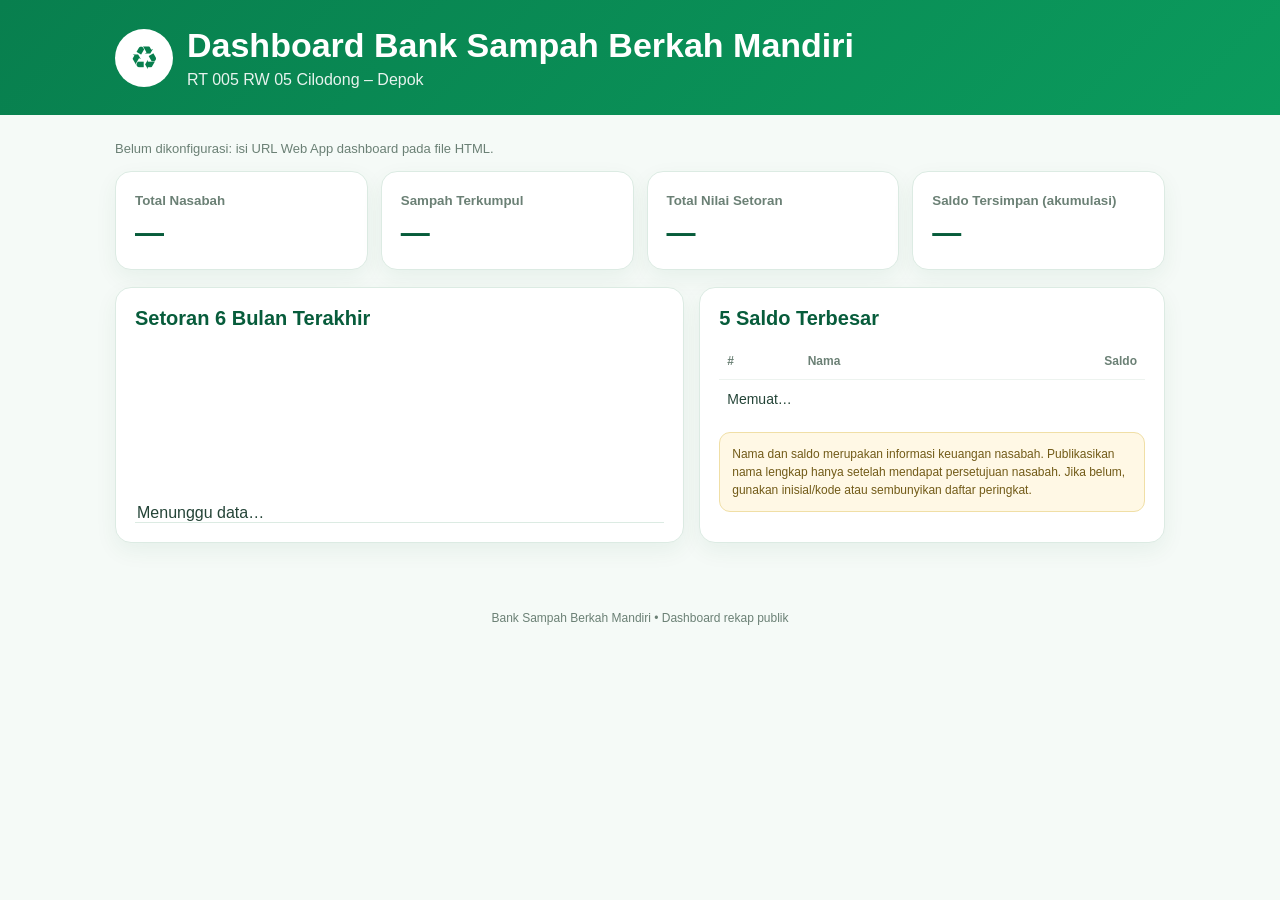
==== dashboard.html @ b96983b8 "Update dashboard.html" ====
<!doctype html><html lang="id"><head><meta charset="utf-8"><meta name="viewport" content="width=device-width,initial-scale=1"><title>Dashboard Publik BSBM</title><style>
:root{--g:#087f4e;--d:#075c3b;--m:#eaf8f0;--ink:#244437;--muted:#6b8075;--line:#dcebe3}*{box-sizing:border-box}body{margin:0;font-family:Arial,sans-serif;color:var(--ink);background:#f5faf7}header{background:linear-gradient(135deg,#087f4e,#0b9b5d);color:white;padding:26px 18px}.wrap{width:min(1050px,calc(100% - 28px));margin:auto}.brand{display:flex;align-items:center;gap:14px}.logo{width:58px;height:58px;border-radius:50%;background:#fff;color:var(--g);display:grid;place-items:center;font-size:32px}h1{margin:0;font-size:clamp(22px,4vw,34px)}header p{margin:6px 0 0;opacity:.9}main{padding:26px 0 48px}.status{font-size:13px;color:var(--muted);margin-bottom:15px}.cards{display:grid;grid-template-columns:repeat(4,1fr);gap:13px}.card,.panel{background:#fff;border:1px solid var(--line);border-radius:16px;padding:19px;box-shadow:0 8px 22px #0a5d3510}.card small{color:var(--muted);font-weight:bold}.value{font-size:clamp(21px,3vw,29px);font-weight:800;color:var(--d);margin-top:8px;overflow-wrap:anywhere}.layout{display:grid;grid-template-columns:1.1fr .9fr;gap:15px;margin-top:17px}.panel h2{margin:0 0 13px;font-size:20px;color:var(--d)}table{width:100%;border-collapse:collapse}th,td{text-align:left;padding:11px 8px;border-bottom:1px solid #edf3ef}th{font-size:12px;color:var(--muted)}td{font-size:14px}tr:last-child td{border:0}.money{text-align:right;font-variant-numeric:tabular-nums}.bars{display:flex;align-items:flex-end;gap:11px;height:180px;padding:12px 2px 0;border-bottom:1px solid var(--line)}.barcol{flex:1;min-width:0;height:100%;display:flex;flex-direction:column;justify-content:flex-end;align-items:center;gap:6px}.bar{width:min(38px,80%);min-height:3px;background:linear-gradient(#28b475,#087f4e);border-radius:6px 6px 0 0}.barlabel{font-size:10px;color:var(--muted)}.barvalue{font-size:10px;color:var(--d);font-weight:bold}.privacy{margin-top:14px;background:#fff8e5;border:1px solid #f0dfa6;color:#725b18;padding:12px;border-radius:11px;font-size:12px;line-height:1.5}footer{text-align:center;padding:20px;color:var(--muted);font-size:12px}@media(max-width:780px){.cards{grid-template-columns:repeat(2,1fr)}.layout{grid-template-columns:1fr}}@media(max-width:420px){.cards{grid-template-columns:1fr}}
</style></head><body><header><div class="wrap brand"><div class="logo">♻</div><div><h1>Dashboard Bank Sampah Berkah Mandiri</h1><p>RT 005 RW 05 Cilodong – Depok</p></div></div></header><main class="wrap"><div class="status" id="status">Memuat dashboard…</div><div class="cards"><div class="card"><small>Total Nasabah</small><div class="value" id="nasabah">—</div></div><div class="card"><small>Sampah Terkumpul</small><div class="value" id="berat">—</div></div><div class="card"><small>Total Nilai Setoran</small><div class="value" id="setoran">—</div></div><div class="card"><small>Saldo Tersimpan (akumulasi)</small><div class="value" id="saldo">—</div></div></div><div class="layout"><section class="panel"><h2>Setoran 6 Bulan Terakhir</h2><div id="chart" class="bars">Menunggu data…</div></section><section class="panel"><h2>5 Saldo Terbesar</h2><table><thead><tr><th>#</th><th>Nama</th><th class="money">Saldo</th></tr></thead><tbody id="top"><tr><td colspan="3">Memuat…</td></tr></tbody></table><div class="privacy">Nama dan saldo merupakan informasi keuangan nasabah. Publikasikan nama lengkap hanya setelah mendapat persetujuan nasabah. Jika belum, gunakan inisial/kode atau sembunyikan daftar peringkat.</div></section></div></main><footer>Bank Sampah Berkah Mandiri • Dashboard rekap publik</footer>
<script>
// Ganti placeholder dengan URL Web App Apps Script dashboard baru (akhiran /exec).
const API_URL='https://script.google.com/macros/s/AKfycbxGGQ8Aq2wHwPtU2bLMmngIaFx87BSHc7fe4bNJiSbzmRWT5dbOsWZDmh0itkETty-nJw/exec';const fmt=n=>new Intl.NumberFormat('id-ID',{maximumFractionDigits:2}).format(Number(n)||0);const rp=n=>'Rp '+new Intl.NumberFormat('id-ID',{maximumFractionDigits:0}).format(Number(n)||0);const short=n=>{n=Number(n)||0;return n>=1e6?'Rp'+(n/1e6).toFixed(1)+'jt':n>=1e3?'Rp'+(n/1e3).toFixed(0)+'rb':'Rp'+fmt(n)};
function render(d){if(!d||!d.success)throw Error(d&&d.error||'Data dashboard belum tersedia.');let s=d.stats||{};document.getElementById('nasabah').textContent=fmt(s.nasabah);document.getElementById('berat').textContent=fmt(s.totalBeratKg)+' kg';document.getElementById('setoran').textContent=rp(s.totalSetoranRp);document.getElementById('saldo').textContent=rp(s.saldoTersimpanRp);let tb=document.getElementById('top');tb.textContent='';(d.topBalances||[]).forEach(x=>{let tr=document.createElement('tr');[x.rank,x.name,rp(x.balanceRp)].forEach((v,i)=>{let td=document.createElement('td');td.textContent=v;if(i===2)td.className='money';tr.appendChild(td)});tb.appendChild(tr)});if(!tb.children.length){let tr=document.createElement('tr'),td=document.createElement('td');td.colSpan=3;td.textContent='Belum ada saldo untuk ditampilkan.';tr.appendChild(td);tb.appendChild(tr)}let ms=d.monthly||[],chart=document.getElementById('chart');chart.textContent='';let max=Math.max(1,...ms.map(x=>Number(x.depositsRp)||0));ms.forEach(x=>{let c=document.createElement('div');c.className='barcol';let v=document.createElement('div');v.className='barvalue';v.textContent=short(x.depositsRp);let b=document.createElement('div');b.className='bar';b.style.height=Math.max(3,(Number(x.depositsRp)||0)/max*72)+'%';b.title=rp(x.depositsRp);let l=document.createElement('div');l.className='barlabel';l.textContent=x.month;c.append(v,b,l);chart.append(c)});if(!ms.length)chart.textContent='Belum ada data bulanan.';document.getElementById('status').textContent='Terakhir diperbarui: '+(d.updatedAt?new Date(d.updatedAt).toLocaleString('id-ID'):'—')}
function load(){if(API_URL==='https://script.google.com/macros/s/AKfycbxGGQ8Aq2wHwPtU2bLMmngIaFx87BSHc7fe4bNJiSbzmRWT5dbOsWZDmh0itkETty-nJw/exec'){document.getElementById('status').textContent='Belum dikonfigurasi: isi URL Web App dashboard pada file HTML.';return}let cb='bsbmDashboardCallback';window[cb]=d=>{try{render(d)}catch(e){document.getElementById('status').textContent=e.message}delete window[cb]};let s=document.createElement('script');s.src=API_URL+(API_URL.includes('?')?'&':'?')+'callback='+cb;s.onerror=()=>document.getElementById('status').textContent='Gagal memuat data. Periksa URL deployment dan izin Web App.';document.head.appendChild(s)}load();
</script></body></html>
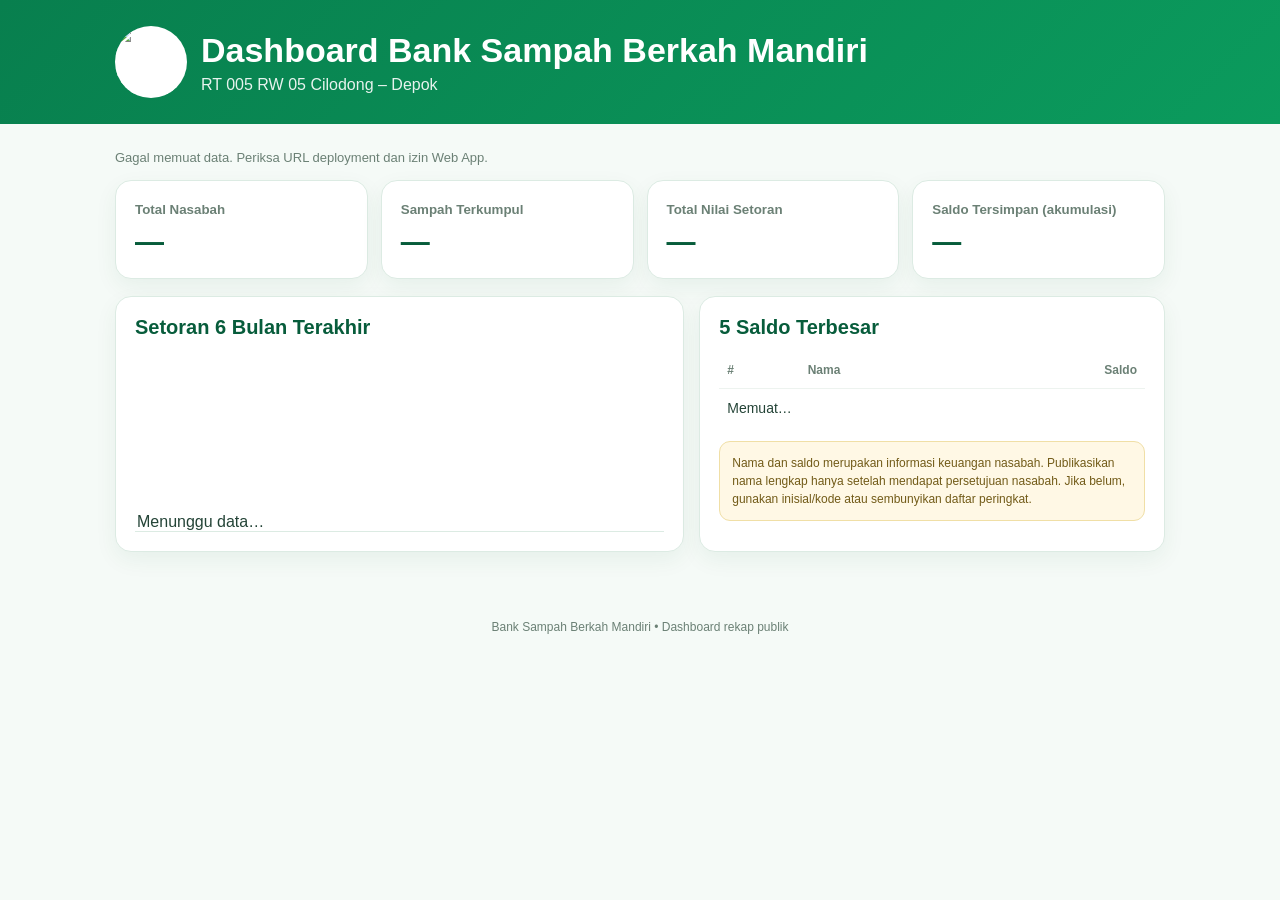
==== commit 462cb544: "Add files via upload" ====
--- a/dashboard.html
+++ b/dashboard.html
@@ -1,9 +1,9 @@
 <!doctype html><html lang="id"><head><meta charset="utf-8"><meta name="viewport" content="width=device-width,initial-scale=1"><title>Dashboard Publik BSBM</title><style>
-:root{--g:#087f4e;--d:#075c3b;--m:#eaf8f0;--ink:#244437;--muted:#6b8075;--line:#dcebe3}*{box-sizing:border-box}body{margin:0;font-family:Arial,sans-serif;color:var(--ink);background:#f5faf7}header{background:linear-gradient(135deg,#087f4e,#0b9b5d);color:white;padding:26px 18px}.wrap{width:min(1050px,calc(100% - 28px));margin:auto}.brand{display:flex;align-items:center;gap:14px}.logo{width:58px;height:58px;border-radius:50%;background:#fff;color:var(--g);display:grid;place-items:center;font-size:32px}h1{margin:0;font-size:clamp(22px,4vw,34px)}header p{margin:6px 0 0;opacity:.9}main{padding:26px 0 48px}.status{font-size:13px;color:var(--muted);margin-bottom:15px}.cards{display:grid;grid-template-columns:repeat(4,1fr);gap:13px}.card,.panel{background:#fff;border:1px solid var(--line);border-radius:16px;padding:19px;box-shadow:0 8px 22px #0a5d3510}.card small{color:var(--muted);font-weight:bold}.value{font-size:clamp(21px,3vw,29px);font-weight:800;color:var(--d);margin-top:8px;overflow-wrap:anywhere}.layout{display:grid;grid-template-columns:1.1fr .9fr;gap:15px;margin-top:17px}.panel h2{margin:0 0 13px;font-size:20px;color:var(--d)}table{width:100%;border-collapse:collapse}th,td{text-align:left;padding:11px 8px;border-bottom:1px solid #edf3ef}th{font-size:12px;color:var(--muted)}td{font-size:14px}tr:last-child td{border:0}.money{text-align:right;font-variant-numeric:tabular-nums}.bars{display:flex;align-items:flex-end;gap:11px;height:180px;padding:12px 2px 0;border-bottom:1px solid var(--line)}.barcol{flex:1;min-width:0;height:100%;display:flex;flex-direction:column;justify-content:flex-end;align-items:center;gap:6px}.bar{width:min(38px,80%);min-height:3px;background:linear-gradient(#28b475,#087f4e);border-radius:6px 6px 0 0}.barlabel{font-size:10px;color:var(--muted)}.barvalue{font-size:10px;color:var(--d);font-weight:bold}.privacy{margin-top:14px;background:#fff8e5;border:1px solid #f0dfa6;color:#725b18;padding:12px;border-radius:11px;font-size:12px;line-height:1.5}footer{text-align:center;padding:20px;color:var(--muted);font-size:12px}@media(max-width:780px){.cards{grid-template-columns:repeat(2,1fr)}.layout{grid-template-columns:1fr}}@media(max-width:420px){.cards{grid-template-columns:1fr}}
-</style></head><body><header><div class="wrap brand"><div class="logo">♻</div><div><h1>Dashboard Bank Sampah Berkah Mandiri</h1><p>RT 005 RW 05 Cilodong – Depok</p></div></div></header><main class="wrap"><div class="status" id="status">Memuat dashboard…</div><div class="cards"><div class="card"><small>Total Nasabah</small><div class="value" id="nasabah">—</div></div><div class="card"><small>Sampah Terkumpul</small><div class="value" id="berat">—</div></div><div class="card"><small>Total Nilai Setoran</small><div class="value" id="setoran">—</div></div><div class="card"><small>Saldo Tersimpan (akumulasi)</small><div class="value" id="saldo">—</div></div></div><div class="layout"><section class="panel"><h2>Setoran 6 Bulan Terakhir</h2><div id="chart" class="bars">Menunggu data…</div></section><section class="panel"><h2>5 Saldo Terbesar</h2><table><thead><tr><th>#</th><th>Nama</th><th class="money">Saldo</th></tr></thead><tbody id="top"><tr><td colspan="3">Memuat…</td></tr></tbody></table><div class="privacy">Nama dan saldo merupakan informasi keuangan nasabah. Publikasikan nama lengkap hanya setelah mendapat persetujuan nasabah. Jika belum, gunakan inisial/kode atau sembunyikan daftar peringkat.</div></section></div></main><footer>Bank Sampah Berkah Mandiri • Dashboard rekap publik</footer>
+:root{--g:#087f4e;--d:#075c3b;--m:#eaf8f0;--ink:#244437;--muted:#6b8075;--line:#dcebe3}*{box-sizing:border-box}body{margin:0;font-family:Arial,sans-serif;color:var(--ink);background:#f5faf7}header{background:linear-gradient(135deg,#087f4e,#0b9b5d);color:white;padding:26px 18px}.wrap{width:min(1050px,calc(100% - 28px));margin:auto}.brand{display:flex;align-items:center;gap:14px}.logo{width:72px;height:72px;border-radius:50%;background:#fff;display:flex;align-items:center;justify-content:center;overflow:hidden;flex-shrink:0}.logo img{width:100%;height:100%;object-fit:contain}h1{margin:0;font-size:clamp(22px,4vw,34px)}header p{margin:6px 0 0;opacity:.9}main{padding:26px 0 48px}.status{font-size:13px;color:var(--muted);margin-bottom:15px}.cards{display:grid;grid-template-columns:repeat(4,1fr);gap:13px}.card,.panel{background:#fff;border:1px solid var(--line);border-radius:16px;padding:19px;box-shadow:0 8px 22px #0a5d3510}.card small{color:var(--muted);font-weight:bold}.value{font-size:clamp(21px,3vw,29px);font-weight:800;color:var(--d);margin-top:8px;overflow-wrap:anywhere}.layout{display:grid;grid-template-columns:1.1fr .9fr;gap:15px;margin-top:17px}.panel h2{margin:0 0 13px;font-size:20px;color:var(--d)}table{width:100%;border-collapse:collapse}th,td{text-align:left;padding:11px 8px;border-bottom:1px solid #edf3ef}th{font-size:12px;color:var(--muted)}td{font-size:14px}tr:last-child td{border:0}.money{text-align:right;font-variant-numeric:tabular-nums}.bars{display:flex;align-items:flex-end;gap:11px;height:180px;padding:12px 2px 0;border-bottom:1px solid var(--line)}.barcol{flex:1;min-width:0;height:100%;display:flex;flex-direction:column;justify-content:flex-end;align-items:center;gap:6px}.bar{width:min(38px,80%);min-height:3px;background:linear-gradient(#28b475,#087f4e);border-radius:6px 6px 0 0}.barlabel{font-size:10px;color:var(--muted)}.barvalue{font-size:10px;color:var(--d);font-weight:bold}.privacy{margin-top:14px;background:#fff8e5;border:1px solid #f0dfa6;color:#725b18;padding:12px;border-radius:11px;font-size:12px;line-height:1.5}footer{text-align:center;padding:20px;color:var(--muted);font-size:12px}@media(max-width:780px){.cards{grid-template-columns:repeat(2,1fr)}.layout{grid-template-columns:1fr}}@media(max-width:420px){.cards{grid-template-columns:1fr}}
+</style></head><body><header><div class="wrap brand"><div class="logo"><img src="assets/images/logo-bsbm.png" alt="Logo resmi Bank Sampah Berkah Mandiri"></div><div><h1>Dashboard Bank Sampah Berkah Mandiri</h1><p>RT 005 RW 05 Cilodong – Depok</p></div></div></header><main class="wrap"><div class="status" id="status">Memuat dashboard…</div><div class="cards"><div class="card"><small>Total Nasabah</small><div class="value" id="nasabah">—</div></div><div class="card"><small>Sampah Terkumpul</small><div class="value" id="berat">—</div></div><div class="card"><small>Total Nilai Setoran</small><div class="value" id="setoran">—</div></div><div class="card"><small>Saldo Tersimpan (akumulasi)</small><div class="value" id="saldo">—</div></div></div><div class="layout"><section class="panel"><h2>Setoran 6 Bulan Terakhir</h2><div id="chart" class="bars">Menunggu data…</div></section><section class="panel"><h2>5 Saldo Terbesar</h2><table><thead><tr><th>#</th><th>Nama</th><th class="money">Saldo</th></tr></thead><tbody id="top"><tr><td colspan="3">Memuat…</td></tr></tbody></table><div class="privacy">Nama dan saldo merupakan informasi keuangan nasabah. Publikasikan nama lengkap hanya setelah mendapat persetujuan nasabah. Jika belum, gunakan inisial/kode atau sembunyikan daftar peringkat.</div></section></div></main><footer>Bank Sampah Berkah Mandiri • Dashboard rekap publik</footer>
 <script>
 // Ganti placeholder dengan URL Web App Apps Script dashboard baru (akhiran /exec).
 const API_URL='https://script.google.com/macros/s/AKfycbxGGQ8Aq2wHwPtU2bLMmngIaFx87BSHc7fe4bNJiSbzmRWT5dbOsWZDmh0itkETty-nJw/exec';const fmt=n=>new Intl.NumberFormat('id-ID',{maximumFractionDigits:2}).format(Number(n)||0);const rp=n=>'Rp '+new Intl.NumberFormat('id-ID',{maximumFractionDigits:0}).format(Number(n)||0);const short=n=>{n=Number(n)||0;return n>=1e6?'Rp'+(n/1e6).toFixed(1)+'jt':n>=1e3?'Rp'+(n/1e3).toFixed(0)+'rb':'Rp'+fmt(n)};
 function render(d){if(!d||!d.success)throw Error(d&&d.error||'Data dashboard belum tersedia.');let s=d.stats||{};document.getElementById('nasabah').textContent=fmt(s.nasabah);document.getElementById('berat').textContent=fmt(s.totalBeratKg)+' kg';document.getElementById('setoran').textContent=rp(s.totalSetoranRp);document.getElementById('saldo').textContent=rp(s.saldoTersimpanRp);let tb=document.getElementById('top');tb.textContent='';(d.topBalances||[]).forEach(x=>{let tr=document.createElement('tr');[x.rank,x.name,rp(x.balanceRp)].forEach((v,i)=>{let td=document.createElement('td');td.textContent=v;if(i===2)td.className='money';tr.appendChild(td)});tb.appendChild(tr)});if(!tb.children.length){let tr=document.createElement('tr'),td=document.createElement('td');td.colSpan=3;td.textContent='Belum ada saldo untuk ditampilkan.';tr.appendChild(td);tb.appendChild(tr)}let ms=d.monthly||[],chart=document.getElementById('chart');chart.textContent='';let max=Math.max(1,...ms.map(x=>Number(x.depositsRp)||0));ms.forEach(x=>{let c=document.createElement('div');c.className='barcol';let v=document.createElement('div');v.className='barvalue';v.textContent=short(x.depositsRp);let b=document.createElement('div');b.className='bar';b.style.height=Math.max(3,(Number(x.depositsRp)||0)/max*72)+'%';b.title=rp(x.depositsRp);let l=document.createElement('div');l.className='barlabel';l.textContent=x.month;c.append(v,b,l);chart.append(c)});if(!ms.length)chart.textContent='Belum ada data bulanan.';document.getElementById('status').textContent='Terakhir diperbarui: '+(d.updatedAt?new Date(d.updatedAt).toLocaleString('id-ID'):'—')}
-function load(){if(API_URL==='https://script.google.com/macros/s/AKfycbxGGQ8Aq2wHwPtU2bLMmngIaFx87BSHc7fe4bNJiSbzmRWT5dbOsWZDmh0itkETty-nJw/exec'){document.getElementById('status').textContent='Belum dikonfigurasi: isi URL Web App dashboard pada file HTML.';return}let cb='bsbmDashboardCallback';window[cb]=d=>{try{render(d)}catch(e){document.getElementById('status').textContent=e.message}delete window[cb]};let s=document.createElement('script');s.src=API_URL+(API_URL.includes('?')?'&':'?')+'callback='+cb;s.onerror=()=>document.getElementById('status').textContent='Gagal memuat data. Periksa URL deployment dan izin Web App.';document.head.appendChild(s)}load();
+function load(){if(API_URL==='URL_WEB_APP_DASHBOARD'){document.getElementById('status').textContent='Belum dikonfigurasi: isi URL Web App dashboard pada file HTML.';return}let cb='bsbmDashboardCallback';window[cb]=d=>{try{render(d)}catch(e){document.getElementById('status').textContent=e.message}delete window[cb]};let s=document.createElement('script');s.src=API_URL+(API_URL.includes('?')?'&':'?')+'callback='+cb;s.onerror=()=>document.getElementById('status').textContent='Gagal memuat data. Periksa URL deployment dan izin Web App.';document.head.appendChild(s)}load();
 </script></body></html>
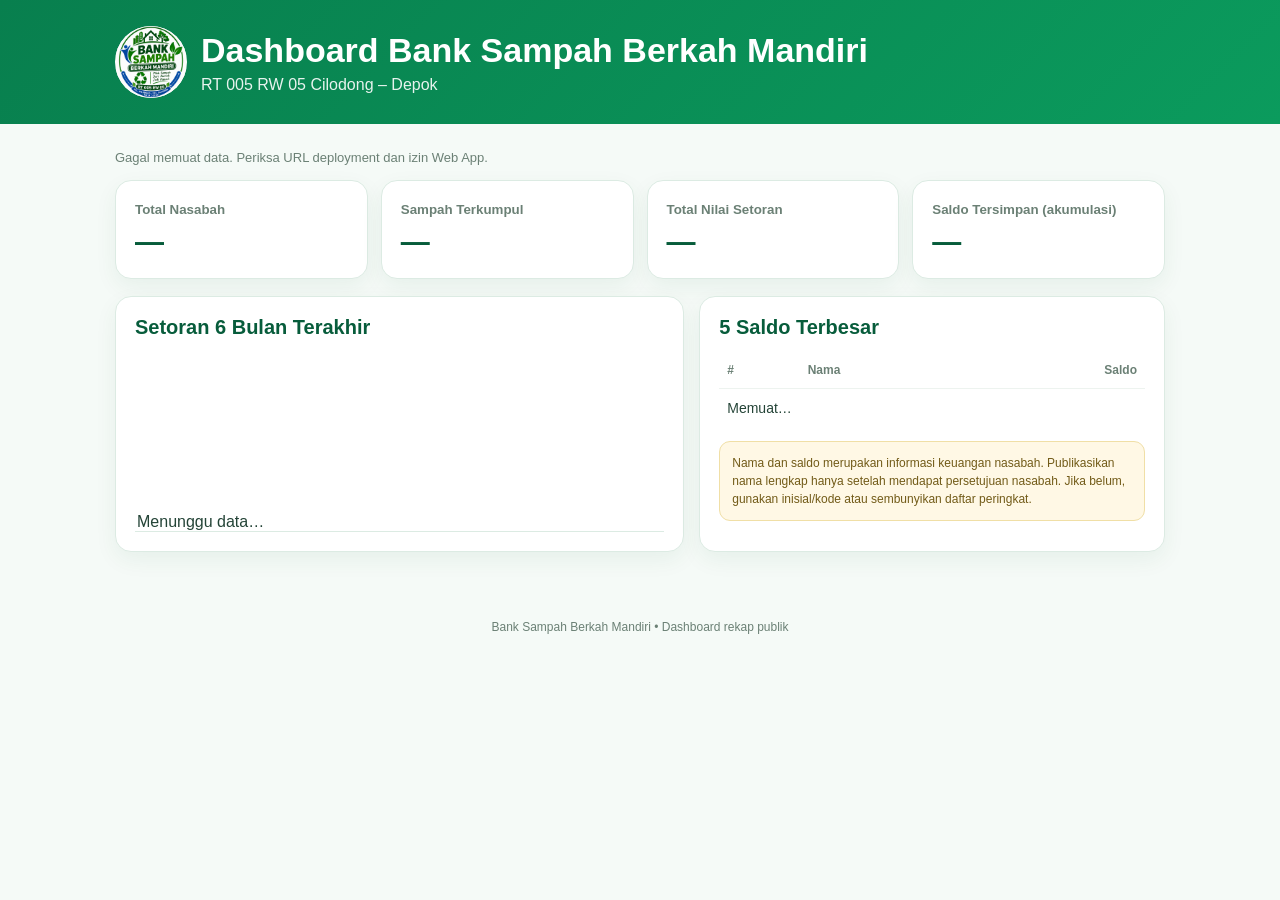
==== commit 429b0ada: "Update dashboard.html" ====
--- a/dashboard.html
+++ b/dashboard.html
@@ -1,6 +1,6 @@
 <!doctype html><html lang="id"><head><meta charset="utf-8"><meta name="viewport" content="width=device-width,initial-scale=1"><title>Dashboard Publik BSBM</title><style>
-:root{--g:#087f4e;--d:#075c3b;--m:#eaf8f0;--ink:#244437;--muted:#6b8075;--line:#dcebe3}*{box-sizing:border-box}body{margin:0;font-family:Arial,sans-serif;color:var(--ink);background:#f5faf7}header{background:linear-gradient(135deg,#087f4e,#0b9b5d);color:white;padding:26px 18px}.wrap{width:min(1050px,calc(100% - 28px));margin:auto}.brand{display:flex;align-items:center;gap:14px}.logo{width:72px;height:72px;border-radius:50%;background:#fff;display:flex;align-items:center;justify-content:center;overflow:hidden;flex-shrink:0}.logo img{width:100%;height:100%;object-fit:contain}h1{margin:0;font-size:clamp(22px,4vw,34px)}header p{margin:6px 0 0;opacity:.9}main{padding:26px 0 48px}.status{font-size:13px;color:var(--muted);margin-bottom:15px}.cards{display:grid;grid-template-columns:repeat(4,1fr);gap:13px}.card,.panel{background:#fff;border:1px solid var(--line);border-radius:16px;padding:19px;box-shadow:0 8px 22px #0a5d3510}.card small{color:var(--muted);font-weight:bold}.value{font-size:clamp(21px,3vw,29px);font-weight:800;color:var(--d);margin-top:8px;overflow-wrap:anywhere}.layout{display:grid;grid-template-columns:1.1fr .9fr;gap:15px;margin-top:17px}.panel h2{margin:0 0 13px;font-size:20px;color:var(--d)}table{width:100%;border-collapse:collapse}th,td{text-align:left;padding:11px 8px;border-bottom:1px solid #edf3ef}th{font-size:12px;color:var(--muted)}td{font-size:14px}tr:last-child td{border:0}.money{text-align:right;font-variant-numeric:tabular-nums}.bars{display:flex;align-items:flex-end;gap:11px;height:180px;padding:12px 2px 0;border-bottom:1px solid var(--line)}.barcol{flex:1;min-width:0;height:100%;display:flex;flex-direction:column;justify-content:flex-end;align-items:center;gap:6px}.bar{width:min(38px,80%);min-height:3px;background:linear-gradient(#28b475,#087f4e);border-radius:6px 6px 0 0}.barlabel{font-size:10px;color:var(--muted)}.barvalue{font-size:10px;color:var(--d);font-weight:bold}.privacy{margin-top:14px;background:#fff8e5;border:1px solid #f0dfa6;color:#725b18;padding:12px;border-radius:11px;font-size:12px;line-height:1.5}footer{text-align:center;padding:20px;color:var(--muted);font-size:12px}@media(max-width:780px){.cards{grid-template-columns:repeat(2,1fr)}.layout{grid-template-columns:1fr}}@media(max-width:420px){.cards{grid-template-columns:1fr}}
-</style></head><body><header><div class="wrap brand"><div class="logo"><img src="assets/images/logo-bsbm.png" alt="Logo resmi Bank Sampah Berkah Mandiri"></div><div><h1>Dashboard Bank Sampah Berkah Mandiri</h1><p>RT 005 RW 05 Cilodong – Depok</p></div></div></header><main class="wrap"><div class="status" id="status">Memuat dashboard…</div><div class="cards"><div class="card"><small>Total Nasabah</small><div class="value" id="nasabah">—</div></div><div class="card"><small>Sampah Terkumpul</small><div class="value" id="berat">—</div></div><div class="card"><small>Total Nilai Setoran</small><div class="value" id="setoran">—</div></div><div class="card"><small>Saldo Tersimpan (akumulasi)</small><div class="value" id="saldo">—</div></div></div><div class="layout"><section class="panel"><h2>Setoran 6 Bulan Terakhir</h2><div id="chart" class="bars">Menunggu data…</div></section><section class="panel"><h2>5 Saldo Terbesar</h2><table><thead><tr><th>#</th><th>Nama</th><th class="money">Saldo</th></tr></thead><tbody id="top"><tr><td colspan="3">Memuat…</td></tr></tbody></table><div class="privacy">Nama dan saldo merupakan informasi keuangan nasabah. Publikasikan nama lengkap hanya setelah mendapat persetujuan nasabah. Jika belum, gunakan inisial/kode atau sembunyikan daftar peringkat.</div></section></div></main><footer>Bank Sampah Berkah Mandiri • Dashboard rekap publik</footer>
+:root{--g:#087f4e;--d:#075c3b;--m:#eaf8f0;--ink:#244437;--muted:#6b8075;--line:#dcebe3}*{box-sizing:border-box}body{margin:0;font-family:Arial,sans-serif;color:var(--ink);background:#f5faf7}header{background:linear-gradient(135deg,#087f4e,#0b9b5d);color:white;padding:26px 18px}.wrap{width:min(1050px,calc(100% - 28px));margin:auto}.brand{display:flex;align-items:center;gap:14px}.logo{width:72px;height:72px;border-radius:50%;background:#fff;display:flex;align-items:center;justify-content:center;overflow:hidden;flex-shrink:0}.logo img{width:100%;height:100%;object-fit:contain;display:block}h1{margin:0;font-size:clamp(22px,4vw,34px)}header p{margin:6px 0 0;opacity:.9}main{padding:26px 0 48px}.status{font-size:13px;color:var(--muted);margin-bottom:15px}.cards{display:grid;grid-template-columns:repeat(4,1fr);gap:13px}.card,.panel{background:#fff;border:1px solid var(--line);border-radius:16px;padding:19px;box-shadow:0 8px 22px #0a5d3510}.card small{color:var(--muted);font-weight:bold}.value{font-size:clamp(21px,3vw,29px);font-weight:800;color:var(--d);margin-top:8px;overflow-wrap:anywhere}.layout{display:grid;grid-template-columns:1.1fr .9fr;gap:15px;margin-top:17px}.panel h2{margin:0 0 13px;font-size:20px;color:var(--d)}table{width:100%;border-collapse:collapse}th,td{text-align:left;padding:11px 8px;border-bottom:1px solid #edf3ef}th{font-size:12px;color:var(--muted)}td{font-size:14px}tr:last-child td{border:0}.money{text-align:right;font-variant-numeric:tabular-nums}.bars{display:flex;align-items:flex-end;gap:11px;height:180px;padding:12px 2px 0;border-bottom:1px solid var(--line)}.barcol{flex:1;min-width:0;height:100%;display:flex;flex-direction:column;justify-content:flex-end;align-items:center;gap:6px}.bar{width:min(38px,80%);min-height:3px;background:linear-gradient(#28b475,#087f4e);border-radius:6px 6px 0 0}.barlabel{font-size:10px;color:var(--muted)}.barvalue{font-size:10px;color:var(--d);font-weight:bold}.privacy{margin-top:14px;background:#fff8e5;border:1px solid #f0dfa6;color:#725b18;padding:12px;border-radius:11px;font-size:12px;line-height:1.5}footer{text-align:center;padding:20px;color:var(--muted);font-size:12px}@media(max-width:780px){.cards{grid-template-columns:repeat(2,1fr)}.layout{grid-template-columns:1fr}}@media(max-width:420px){.cards{grid-template-columns:1fr}}
+</style></head><body><header><div class="wrap brand"><div class="logo"><img src="[data-uri]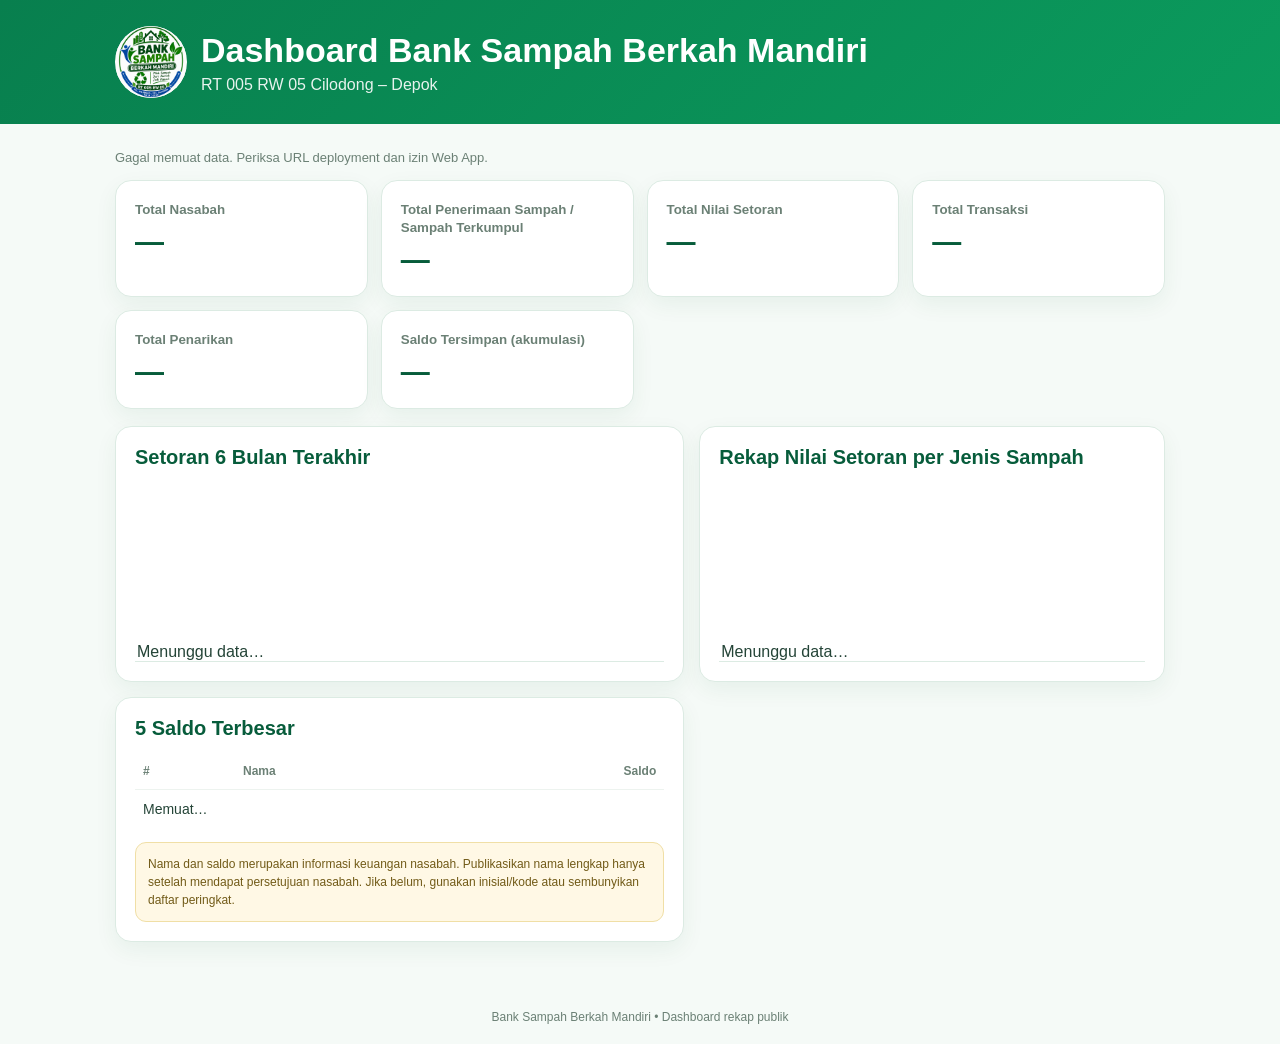
==== commit 3413e603: "Update dashboard.html" ====
--- a/dashboard.html
+++ b/dashboard.html
@@ -1,9 +1,9 @@
 <!doctype html><html lang="id"><head><meta charset="utf-8"><meta name="viewport" content="width=device-width,initial-scale=1"><title>Dashboard Publik BSBM</title><style>
 :root{--g:#087f4e;--d:#075c3b;--m:#eaf8f0;--ink:#244437;--muted:#6b8075;--line:#dcebe3}*{box-sizing:border-box}body{margin:0;font-family:Arial,sans-serif;color:var(--ink);background:#f5faf7}header{background:linear-gradient(135deg,#087f4e,#0b9b5d);color:white;padding:26px 18px}.wrap{width:min(1050px,calc(100% - 28px));margin:auto}.brand{display:flex;align-items:center;gap:14px}.logo{width:72px;height:72px;border-radius:50%;background:#fff;display:flex;align-items:center;justify-content:center;overflow:hidden;flex-shrink:0}.logo img{width:100%;height:100%;object-fit:contain;display:block}h1{margin:0;font-size:clamp(22px,4vw,34px)}header p{margin:6px 0 0;opacity:.9}main{padding:26px 0 48px}.status{font-size:13px;color:var(--muted);margin-bottom:15px}.cards{display:grid;grid-template-columns:repeat(4,1fr);gap:13px}.card,.panel{background:#fff;border:1px solid var(--line);border-radius:16px;padding:19px;box-shadow:0 8px 22px #0a5d3510}.card small{color:var(--muted);font-weight:bold}.value{font-size:clamp(21px,3vw,29px);font-weight:800;color:var(--d);margin-top:8px;overflow-wrap:anywhere}.layout{display:grid;grid-template-columns:1.1fr .9fr;gap:15px;margin-top:17px}.panel h2{margin:0 0 13px;font-size:20px;color:var(--d)}table{width:100%;border-collapse:collapse}th,td{text-align:left;padding:11px 8px;border-bottom:1px solid #edf3ef}th{font-size:12px;color:var(--muted)}td{font-size:14px}tr:last-child td{border:0}.money{text-align:right;font-variant-numeric:tabular-nums}.bars{display:flex;align-items:flex-end;gap:11px;height:180px;padding:12px 2px 0;border-bottom:1px solid var(--line)}.barcol{flex:1;min-width:0;height:100%;display:flex;flex-direction:column;justify-content:flex-end;align-items:center;gap:6px}.bar{width:min(38px,80%);min-height:3px;background:linear-gradient(#28b475,#087f4e);border-radius:6px 6px 0 0}.barlabel{font-size:10px;color:var(--muted)}.barvalue{font-size:10px;color:var(--d);font-weight:bold}.privacy{margin-top:14px;background:#fff8e5;border:1px solid #f0dfa6;color:#725b18;padding:12px;border-radius:11px;font-size:12px;line-height:1.5}footer{text-align:center;padding:20px;color:var(--muted);font-size:12px}@media(max-width:780px){.cards{grid-template-columns:repeat(2,1fr)}.layout{grid-template-columns:1fr}}@media(max-width:420px){.cards{grid-template-columns:1fr}}
-</style></head><body><header><div class="wrap brand"><div class="logo"><img src="[data-uri]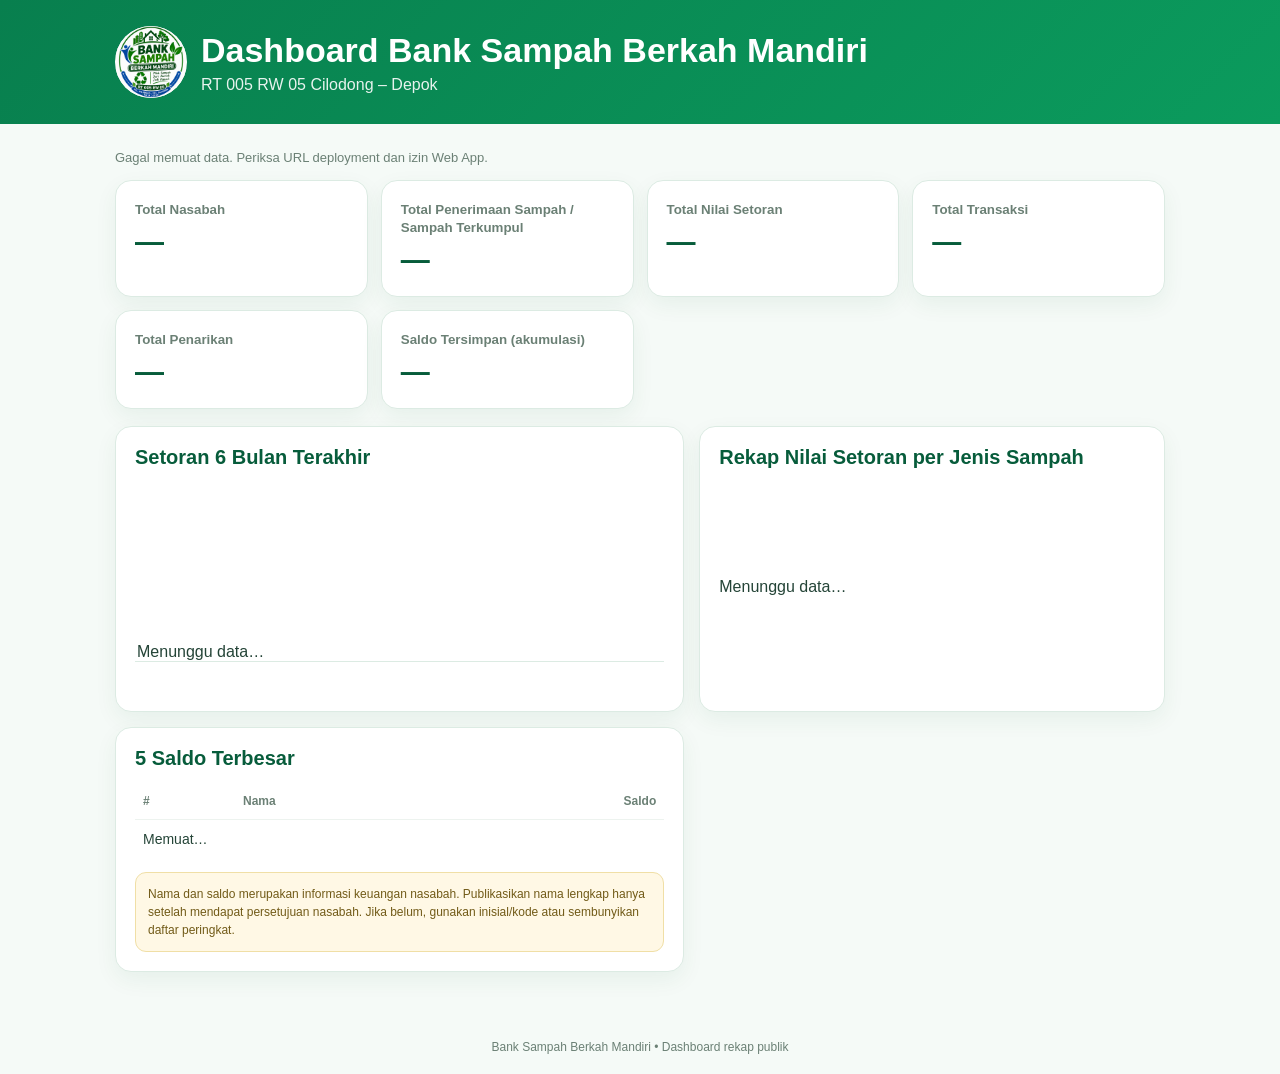
==== commit 90902461: "Update dashboard.html" ====
--- a/dashboard.html
+++ b/dashboard.html
@@ -1,9 +1,9 @@
 <!doctype html><html lang="id"><head><meta charset="utf-8"><meta name="viewport" content="width=device-width,initial-scale=1"><title>Dashboard Publik BSBM</title><style>
-:root{--g:#087f4e;--d:#075c3b;--m:#eaf8f0;--ink:#244437;--muted:#6b8075;--line:#dcebe3}*{box-sizing:border-box}body{margin:0;font-family:Arial,sans-serif;color:var(--ink);background:#f5faf7}header{background:linear-gradient(135deg,#087f4e,#0b9b5d);color:white;padding:26px 18px}.wrap{width:min(1050px,calc(100% - 28px));margin:auto}.brand{display:flex;align-items:center;gap:14px}.logo{width:72px;height:72px;border-radius:50%;background:#fff;display:flex;align-items:center;justify-content:center;overflow:hidden;flex-shrink:0}.logo img{width:100%;height:100%;object-fit:contain;display:block}h1{margin:0;font-size:clamp(22px,4vw,34px)}header p{margin:6px 0 0;opacity:.9}main{padding:26px 0 48px}.status{font-size:13px;color:var(--muted);margin-bottom:15px}.cards{display:grid;grid-template-columns:repeat(4,1fr);gap:13px}.card,.panel{background:#fff;border:1px solid var(--line);border-radius:16px;padding:19px;box-shadow:0 8px 22px #0a5d3510}.card small{color:var(--muted);font-weight:bold}.value{font-size:clamp(21px,3vw,29px);font-weight:800;color:var(--d);margin-top:8px;overflow-wrap:anywhere}.layout{display:grid;grid-template-columns:1.1fr .9fr;gap:15px;margin-top:17px}.panel h2{margin:0 0 13px;font-size:20px;color:var(--d)}table{width:100%;border-collapse:collapse}th,td{text-align:left;padding:11px 8px;border-bottom:1px solid #edf3ef}th{font-size:12px;color:var(--muted)}td{font-size:14px}tr:last-child td{border:0}.money{text-align:right;font-variant-numeric:tabular-nums}.bars{display:flex;align-items:flex-end;gap:11px;height:180px;padding:12px 2px 0;border-bottom:1px solid var(--line)}.barcol{flex:1;min-width:0;height:100%;display:flex;flex-direction:column;justify-content:flex-end;align-items:center;gap:6px}.bar{width:min(38px,80%);min-height:3px;background:linear-gradient(#28b475,#087f4e);border-radius:6px 6px 0 0}.barlabel{font-size:10px;color:var(--muted)}.barvalue{font-size:10px;color:var(--d);font-weight:bold}.privacy{margin-top:14px;background:#fff8e5;border:1px solid #f0dfa6;color:#725b18;padding:12px;border-radius:11px;font-size:12px;line-height:1.5}footer{text-align:center;padding:20px;color:var(--muted);font-size:12px}@media(max-width:780px){.cards{grid-template-columns:repeat(2,1fr)}.layout{grid-template-columns:1fr}}@media(max-width:420px){.cards{grid-template-columns:1fr}}
-</style></head><body><header><div class="wrap brand"><div class="logo"><img src="[data-uri]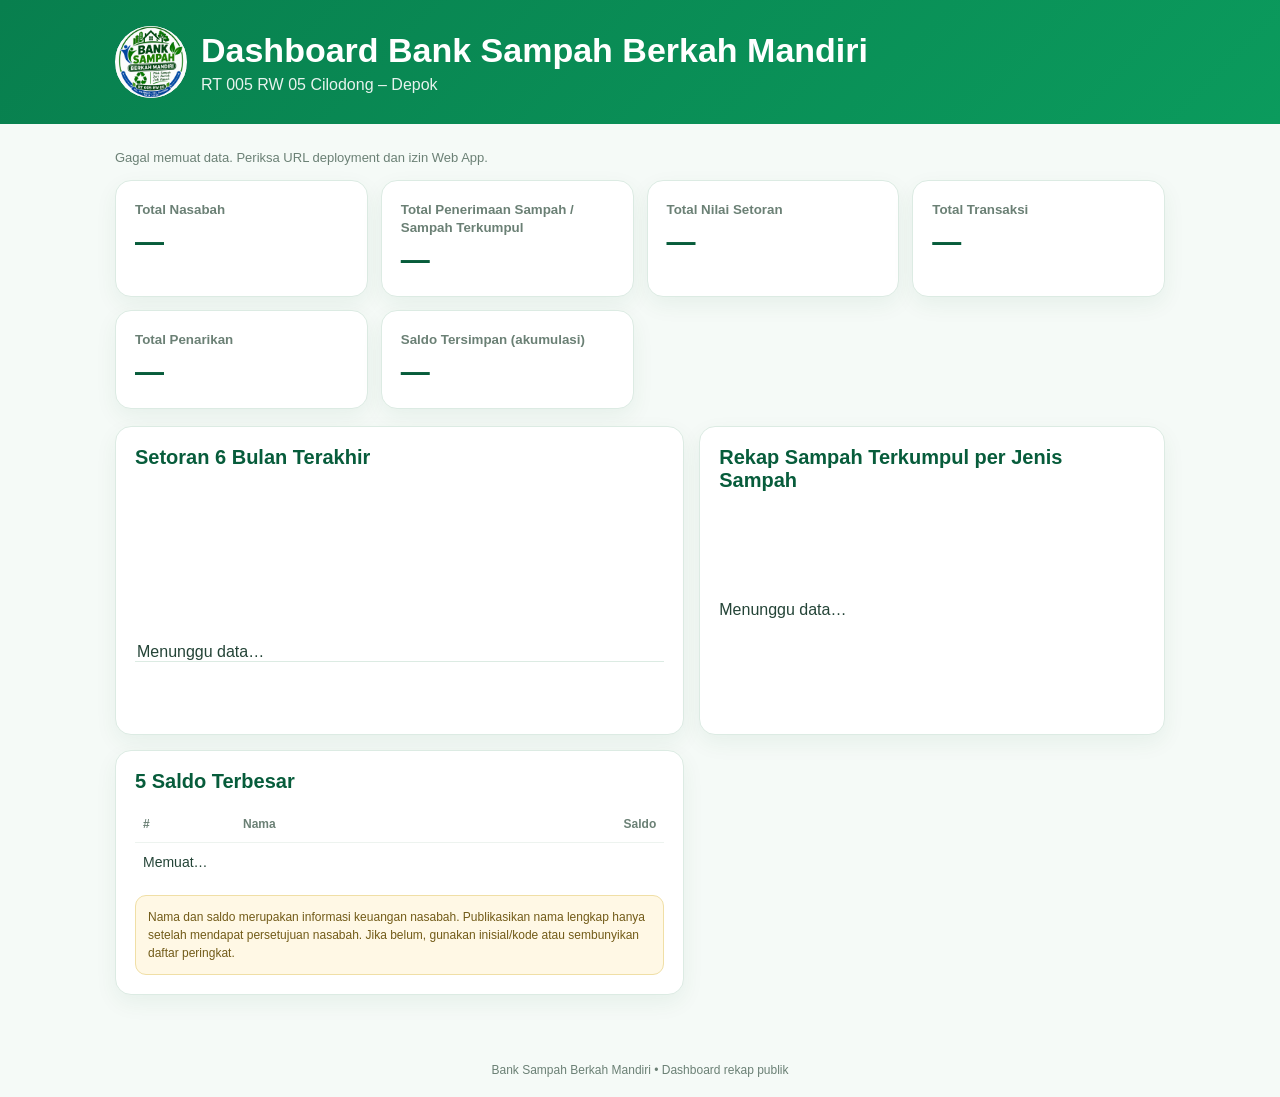
==== commit 382dc517: "Update dashboard.html" ====
--- a/dashboard.html
+++ b/dashboard.html
@@ -1,9 +1,9 @@
 <!doctype html><html lang="id"><head><meta charset="utf-8"><meta name="viewport" content="width=device-width,initial-scale=1"><title>Dashboard Publik BSBM</title><style>
 :root{--g:#087f4e;--d:#075c3b;--m:#eaf8f0;--ink:#244437;--muted:#6b8075;--line:#dcebe3}*{box-sizing:border-box}body{margin:0;font-family:Arial,sans-serif;color:var(--ink);background:#f5faf7}header{background:linear-gradient(135deg,#087f4e,#0b9b5d);color:white;padding:26px 18px}.wrap{width:min(1050px,calc(100% - 28px));margin:auto}.brand{display:flex;align-items:center;gap:14px}.logo{width:72px;height:72px;border-radius:50%;background:#fff;display:flex;align-items:center;justify-content:center;overflow:hidden;flex-shrink:0}.logo img{width:100%;height:100%;object-fit:contain;display:block}h1{margin:0;font-size:clamp(22px,4vw,34px)}header p{margin:6px 0 0;opacity:.9}main{padding:26px 0 48px}.status{font-size:13px;color:var(--muted);margin-bottom:15px}.cards{display:grid;grid-template-columns:repeat(4,1fr);gap:13px}.card,.panel{background:#fff;border:1px solid var(--line);border-radius:16px;padding:19px;box-shadow:0 8px 22px #0a5d3510}.card small{color:var(--muted);font-weight:bold}.value{font-size:clamp(21px,3vw,29px);font-weight:800;color:var(--d);margin-top:8px;overflow-wrap:anywhere}.layout{display:grid;grid-template-columns:1.1fr .9fr;gap:15px;margin-top:17px}.panel h2{margin:0 0 13px;font-size:20px;color:var(--d)}table{width:100%;border-collapse:collapse}th,td{text-align:left;padding:11px 8px;border-bottom:1px solid #edf3ef}th{font-size:12px;color:var(--muted)}td{font-size:14px}tr:last-child td{border:0}.money{text-align:right;font-variant-numeric:tabular-nums}.bars{display:flex;align-items:flex-end;gap:11px;height:180px;padding:12px 2px 0;border-bottom:1px solid var(--line)}.barcol{flex:1;min-width:0;height:100%;display:flex;flex-direction:column;justify-content:flex-end;align-items:center;gap:6px}.bar{width:min(38px,80%);min-height:3px;background:linear-gradient(#28b475,#087f4e);border-radius:6px 6px 0 0}.barlabel{font-size:10px;color:var(--muted)}.donut-wrap{display:flex;align-items:center;gap:20px;min-height:210px;flex-wrap:wrap}.donut{width:190px;height:190px;border-radius:50%;flex:0 0 190px;position:relative;background:#eaf8f0}.donut:after{content:"";position:absolute;inset:48px;border-radius:50%;background:#fff;box-shadow:0 0 0 1px var(--line)}.donut-center{position:absolute;z-index:1;inset:0;display:flex;align-items:center;justify-content:center;flex-direction:column;text-align:center;font-size:12px;color:var(--muted);pointer-events:none}.donut-center strong{font-size:16px;color:var(--d);max-width:110px;overflow-wrap:anywhere}.legend{flex:1;min-width:160px;display:grid;gap:9px}.legend-item{display:grid;grid-template-columns:11px 1fr auto;align-items:start;gap:8px;font-size:12px}.legend-dot{width:11px;height:11px;border-radius:3px;margin-top:2px}.legend-name{overflow-wrap:anywhere}.legend-value{font-weight:bold;text-align:right;color:var(--d)}.barvalue{font-size:10px;color:var(--d);font-weight:bold}.privacy{margin-top:14px;background:#fff8e5;border:1px solid #f0dfa6;color:#725b18;padding:12px;border-radius:11px;font-size:12px;line-height:1.5}footer{text-align:center;padding:20px;color:var(--muted);font-size:12px}@media(max-width:780px){.cards{grid-template-columns:repeat(2,1fr)}.layout{grid-template-columns:1fr}}@media(max-width:420px){.cards{grid-template-columns:1fr}}
-</style></head><body><header><div class="wrap brand"><div class="logo"><img src="[data-uri]